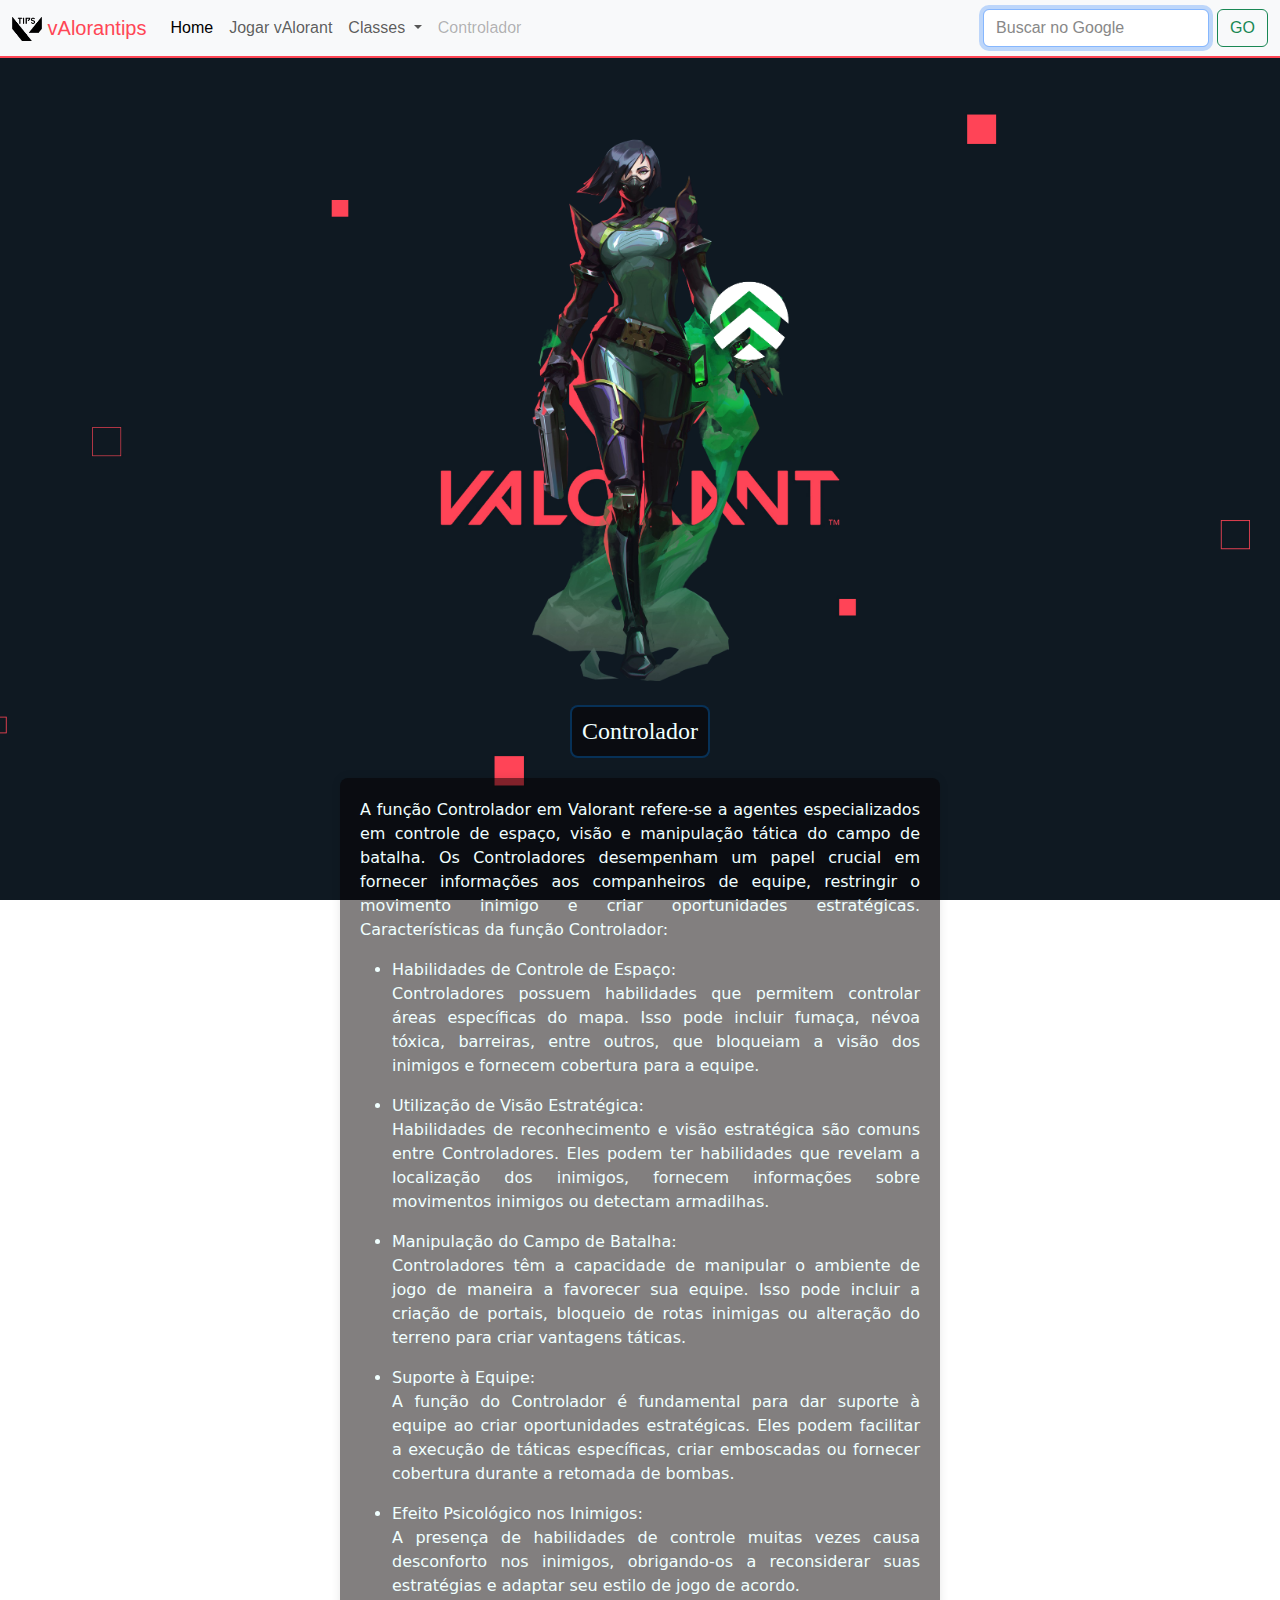
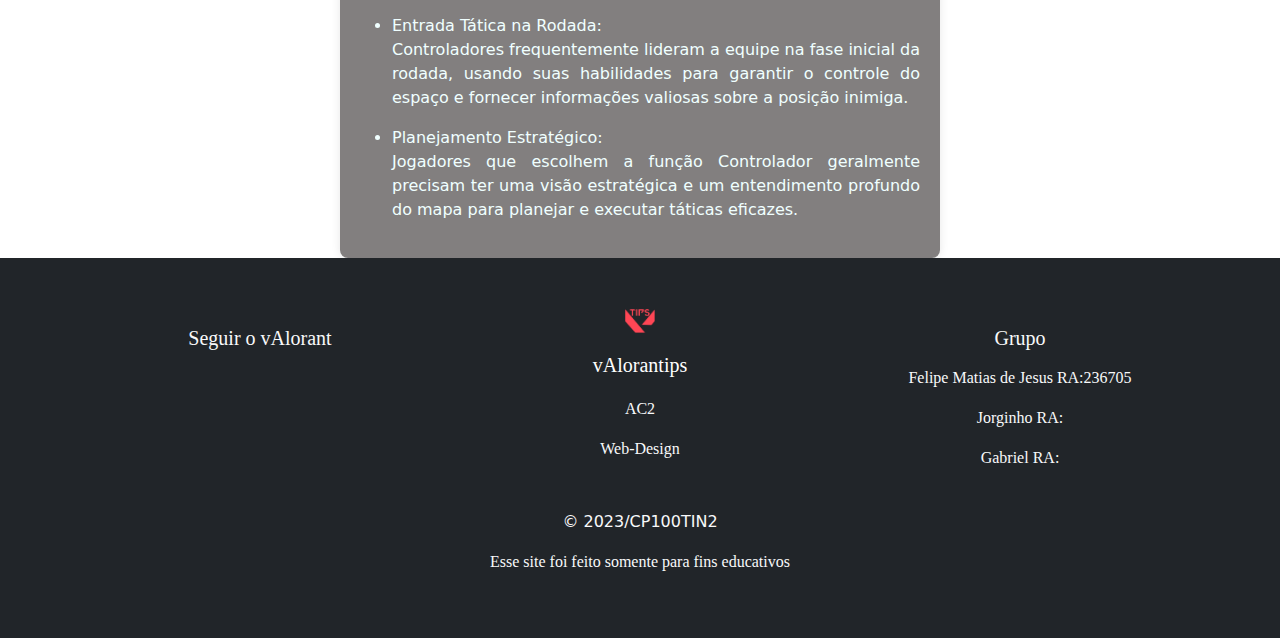
==== control.html @ b728f5d7 "subindo ac2" ====
<!DOCTYPE html>
<html lang="pt-br">

<head>
    <meta charset="UTF-8">
    <meta name="viewport" content="width=device-width, initial-scale=1.0">
    <link href="https://fonts.cdnfonts.com/css/valorant" rel="stylesheet">
    <link rel="icon" href="img/logo2.png" type="image/png">
    <title>Valorantips</title>
    <link rel="stylesheet" href="https://cdn.jsdelivr.net/npm/bootstrap@5.3.2/dist/css/bootstrap.min.css">
    <link rel="stylesheet" href="https://cdnjs.cloudflare.com/ajax/libs/animate.css/4.1.1/animate.min.css">
    <link rel="stylesheet" href="index.css">
</head>

<body style="background-image: url('img/bg0.jpg'); background-size: cover; background-position: center; background-repeat: no-repeat; padding: 0; margin: 0 auto;">
  <main>
    <nav class="navbar navbar-expand-lg bg-body-tertiary animate__animated animate__fadeIn fixed-top">
        <div class="container-fluid">
            <a class="navbar-brand" href="index.html">
                <img src="img/title.png" alt="Logo" width="30" height="24" class="d-inline-block align-text-top">
                vAlorantips
            </a>
            <button class="navbar-toggler" type="button" data-bs-toggle="collapse" data-bs-target="#navbarSupportedContent" aria-controls="navbarSupportedContent" aria-expanded="false" aria-label="Toggle navigation">
                <span class="navbar-toggler-icon"></span>
            </button>
            <div class="collapse navbar-collapse" id="navbarSupportedContent">
                <ul class="navbar-nav me-auto mb-2 mb-lg-0">
                    <li class="nav-item">
                        <a class="nav-link active" aria-current="page" href="index.html" target="_blank">Home</a>
                    </li>
                    <li class="nav-item">
                        <a class="nav-link" href="https://playvalorant.com/pt-br" target="_blank">Jogar vAlorant</a>
                    </li>
                    <li class="nav-item dropdown">
                        <a class="nav-link dropdown-toggle" href="#" role="button" data-bs-toggle="dropdown" aria-expanded="false">
                            Classes
                        </a>
                            <ul class="dropdown-menu">
                                <li><a class="dropdown-item" href="duelista.html">Duelista</a></li>
                                <li><a class="dropdown-item" href="inic.html">Inicializador</a></li>
                                <li><a class="dropdown-item" href="control.html">Controlador</a></li>
                                <li><a class="dropdown-item" href="sent.html">Sentinela</a></li>
                                <li><hr class="dropdown-divider"></li>
                                <li><a class="dropdown-item" href="divu.html">Divulgue nosso site!</a></li>
                            </ul>
                        </li>
                        <li class="nav-item">
                            <a class="nav-link disabled" aria-disabled="true">Controlador</a>
                        </li>
                    </ul>
                    <form class="d-flex" action="https://www.google.com/search" method="get"role="search">
                        <input class="form-control me-2 animate__animated animate__fadeIn" autocomplete="off" autofocus name="q" placeholder="Buscar no Google" type="search" aria-label="Search">
                        <button class="btn btn-outline-success" type="submit">GO</button>
                    </form>
                </div>
            </div>
        </nav>
    </header>

      </main>
      <section id="z" class="animate__animated animate__fadeIn text-center">
        <img src="img/viper.png" class="img-fluid" alt="Valorantips" width="380px">
      </section>

      <article>
        <div>
            <section>
              <br>
                <div class="centered-box">
                    <h4>Controlador</h4>
                    <div class="text-box2">
                        <p class="func">A função Controlador em Valorant refere-se a agentes especializados em controle de espaço, visão e manipulação tática do campo de batalha. Os Controladores desempenham um papel crucial em fornecer informações aos companheiros de equipe, restringir o movimento inimigo e criar oportunidades estratégicas. Características da função Controlador:
                            <ul style="text-align: left;">
                                <li>Habilidades de Controle de Espaço:</li>
                                <p class="func">Controladores possuem habilidades que permitem controlar áreas específicas do mapa. Isso pode incluir fumaça, névoa tóxica, barreiras, entre outros, que bloqueiam a visão dos inimigos e fornecem cobertura para a equipe.</p>
                        
                                <li>Utilização de Visão Estratégica:</li>
                                <p class="func">Habilidades de reconhecimento e visão estratégica são comuns entre Controladores. Eles podem ter habilidades que revelam a localização dos inimigos, fornecem informações sobre movimentos inimigos ou detectam armadilhas.</p>
                        
                                <li>Manipulação do Campo de Batalha:</li>
                                <p class="func">Controladores têm a capacidade de manipular o ambiente de jogo de maneira a favorecer sua equipe. Isso pode incluir a criação de portais, bloqueio de rotas inimigas ou alteração do terreno para criar vantagens táticas.</p>
                        
                                <li>Suporte à Equipe:</li>
                                <p class="func">A função do Controlador é fundamental para dar suporte à equipe ao criar oportunidades estratégicas. Eles podem facilitar a execução de táticas específicas, criar emboscadas ou fornecer cobertura durante a retomada de bombas.</p>
                        
                                <li>Efeito Psicológico nos Inimigos:</li>
                                <p class="func">A presença de habilidades de controle muitas vezes causa desconforto nos inimigos, obrigando-os a reconsiderar suas estratégias e adaptar seu estilo de jogo de acordo.</p>
                        
                                <li>Entrada Tática na Rodada:</li>
                                <p class="func">Controladores frequentemente lideram a equipe na fase inicial da rodada, usando suas habilidades para garantir o controle do espaço e fornecer informações valiosas sobre a posição inimiga.</p>
                        
                                <li>Planejamento Estratégico:</li>
                                <p class="func">Jogadores que escolhem a função Controlador geralmente precisam ter uma visão estratégica e um entendimento profundo do mapa para planejar e executar táticas eficazes.</p>
                            </ul>
                        </p>
                        
                    </div>
                </div>
            </section>
        </div>
    </article>
    

    <footer class="bg-dark text-light text-center py-5">
        <div class="container" style="font-family: 'Valorant';">
            <div class="row">
                <div class="col-lg-4 mb-4 mb-lg-0">
                    <h5 class="text mb-3">Seguir o vAlorant</h5>
                    <div class="social-icons">
                        <a href="https://www.facebook.com/valorantbrasil" target="_blank"><i class="fab fa-facebook fa-2x"></i></a>
                        <a href="https://twitter.com/valorantbrasil" target="_blank"><i class="fab fa-twitter fa-2x"></i></a>
                        <a href="https://www.instagram.com/valorantbrasil" target="_blank"><i class="fab fa-instagram fa-2x"></i></a>
                        <a href="https://discord.com/invite/valorant-br" target="_blank"><i class="fab fa-discord fa-2x"></i></a>
                    </div>
                </div>
                <div class="col-lg-4 mb-4 mb-lg-0">
                    <img src="img/logo.png" alt="Logo" width="30" height="24" class="d-inline-block align-text-top">
                    <h5><a href="index.html" style="color: #ffffff; text-decoration: none; transition: color 0.1s ease-in-out;" onmouseover="this.style.color='#FF4655'" onmouseout="this.style.color='#fff'">vAlorantips</a></h5>
                    <p>AC2</p>
                    <p>Web-Design</p>
                </div>
                <div class="col-lg-4">
                    <h5 class="text mb-3">Grupo</h5>
                    <p>Felipe Matias de Jesus RA:236705</p>
                    <p>Jorginho RA:</p>
                    <p>Gabriel RA:</p>
                </div>
            </div>
        </div>
        <div class="container mt-4">
            <p>&copy; 2023/CP100TIN2</p>
            <p style="font-family: 'Valorant';">Esse site foi feito somente para fins educativos</p>
        </div>
    </footer>
      
      
    
    
            <script src="https://cdn.jsdelivr.net/npm/@popperjs/core@2.11.8/dist/umd/popper.min.js" integrity="sha384-I7E8VVD/ismYTF4hNIPjVp/Zjvgyol6VFvRkX/vR+Vc4jQkC+hVqc2pM8ODewa9r" crossorigin="anonymous"></script>
            <script src="https://cdn.jsdelivr.net/npm/bootstrap@5.3.2/dist/js/bootstrap.min.js" integrity="sha384-BBtl+eGJRgqQAUMxJ7pMwbEyER4l1g+O15P+16Ep7Q9Q+zqX6gSbd85u4mG4QzX+" crossorigin="anonymous"></script>
            <noscript>Javascript não encontrado</noscript>
  </body>
</html>
---- index.css ----
.navbar-brand,
.navbar-nav .nav-link
{
    font-family: 'Valorant', sans-serif; /* Substitua 'Arial' pela fonte desejada */
}

.navbar-brand{
    color: #FF4655;
}

form.d-flex input[type="search"]::placeholder {
    color: #888; /* Cor do texto do placeholder */
    font-family: 'Valorant', sans-serif; /* Substitua 'SuaFontePreferida' pela fonte desejada */
    /* Outros estilos de texto, se necessário */
}

.dropdown-item, .btn{
    font-family: 'Valorant', sans-serif;
}


body{

        margin: 0;
        padding: 0;
        background: url('img/bgall.png.jpg') center/cover no-repeat fixed; 
        height: 100vh;
}
    
.content {
        padding: 50px; /* ou o valor desejado */
    }
    
    nav.navbar {
        border-bottom: 2px solid #FF4655; /* Adapte a cor da borda conforme necessário */
        z-index: 50;
    }
    
    .articles-container {
        display: flex;
        justify-content: space-between; /* Espaçamento igual entre os elementos, colocando um na extrema direita e outro na extrema esquerda */
        margin-top: 50px;
    }
    
    h5 {
        margin: 20px 0;
        text-align: center;
    }
    
    #y {
        margin-right: auto; /* Empurra para a extrema direita */
        color:azure;
        justify-content: center;
    }
    
    #x {
        margin-left: auto; /* Empurra para a extrema esquerda */
        color:azure;
        justify-content: center;
    }
    #z{
        width: 100%; /* Ajusta a largura para ocupar 100% do contêiner pai */
        height: auto; /* Mantém a proporção original da imagem */
        padding-top: 60px;
    }   

    #vid{ 
        color: azure;
        font-family: 'Valorant', sans-serif;
        text-align: center;
    }
    
    .text-box {
        background-color: rgba(6, 0, 0, 0.5);
        padding: 20px;
        border-radius: 8px;
        margin-top: 20px;
        box-shadow: 0 0 10px rgba(0, 0, 0, 0.1); /* Optional: Add a subtle box shadow */
        max-width: 350px; /* Set the maximum width as per your design */
        margin-left: auto; /* Center the box by pushing it to the right margin */
        margin-right: auto; /* Center the box by pushing it to the left margin */
        word-wrap: break-word; /* Allow long words to be broken and wrap onto the next line */
        overflow-wrap: break-word;
        color: azure;
    }
    .text-box2{
        background-color: rgba(6, 0, 0, 0.5);
        padding: 20px;
        border-radius: 8px;
        margin-top: 20px;
        box-shadow: 0 0 10px rgba(0, 0, 0, 0.1); /* Optional: Add a subtle box shadow */
        max-width: 600px; /* Set the maximum width as per your design */
        margin-left: auto; /* Center the box by pushing it to the right margin */
        margin-right: auto; /* Center the box by pushing it to the left margin */
        word-wrap: break-word; /* Allow long words to be broken and wrap onto the next line */
        overflow-wrap: break-word;
        color: azure;
    }

    footer {
        background-color: #343a40;
        color: white;
    }
    
    .centered-box {
        text-align: center;
    }

    .centered-box h4{
        background-color: rgba(6, 0, 0, 0.5);
        border: 2px solid rgba(6, 85, 158, 0.5);
        padding: 10px;
        border-radius: 8px;
        display: inline-block;
        margin: 0; /* Remove a margem padrão do h4 */
        color: azure;
        font-family: Valorant;
    }

    #vava {

        background-color: rgba(6, 0, 0, 0.5);
        border: 2px solid, #FF4655;
        border-radius: 8px;
        display: inline-block;
        margin: 0; 
        color: azure;
        font-family: Valorant;
        text-align: center;
    }
 .func{
    text-align: justify;
 }

 .social-icons a i {
    font-size: 2em; /* Tamanho do ícone */
    margin-right: 5px; /* Espaçamento entre o ícone e o texto */
}

/* Cores personalizadas para cada ícone */
.social-icons a[href*="facebook"] i { color: #3b5998; } /* Azul do Facebook */
.social-icons a[href*="twitter"] i { color: #1da1f2; } /* Azul do Twitter */
.social-icons a[href*="instagram"] i { color: #e4405f; } /* Rosa do Instagram */
.social-icons a[href*="discord"] i { color: #7289DA; }
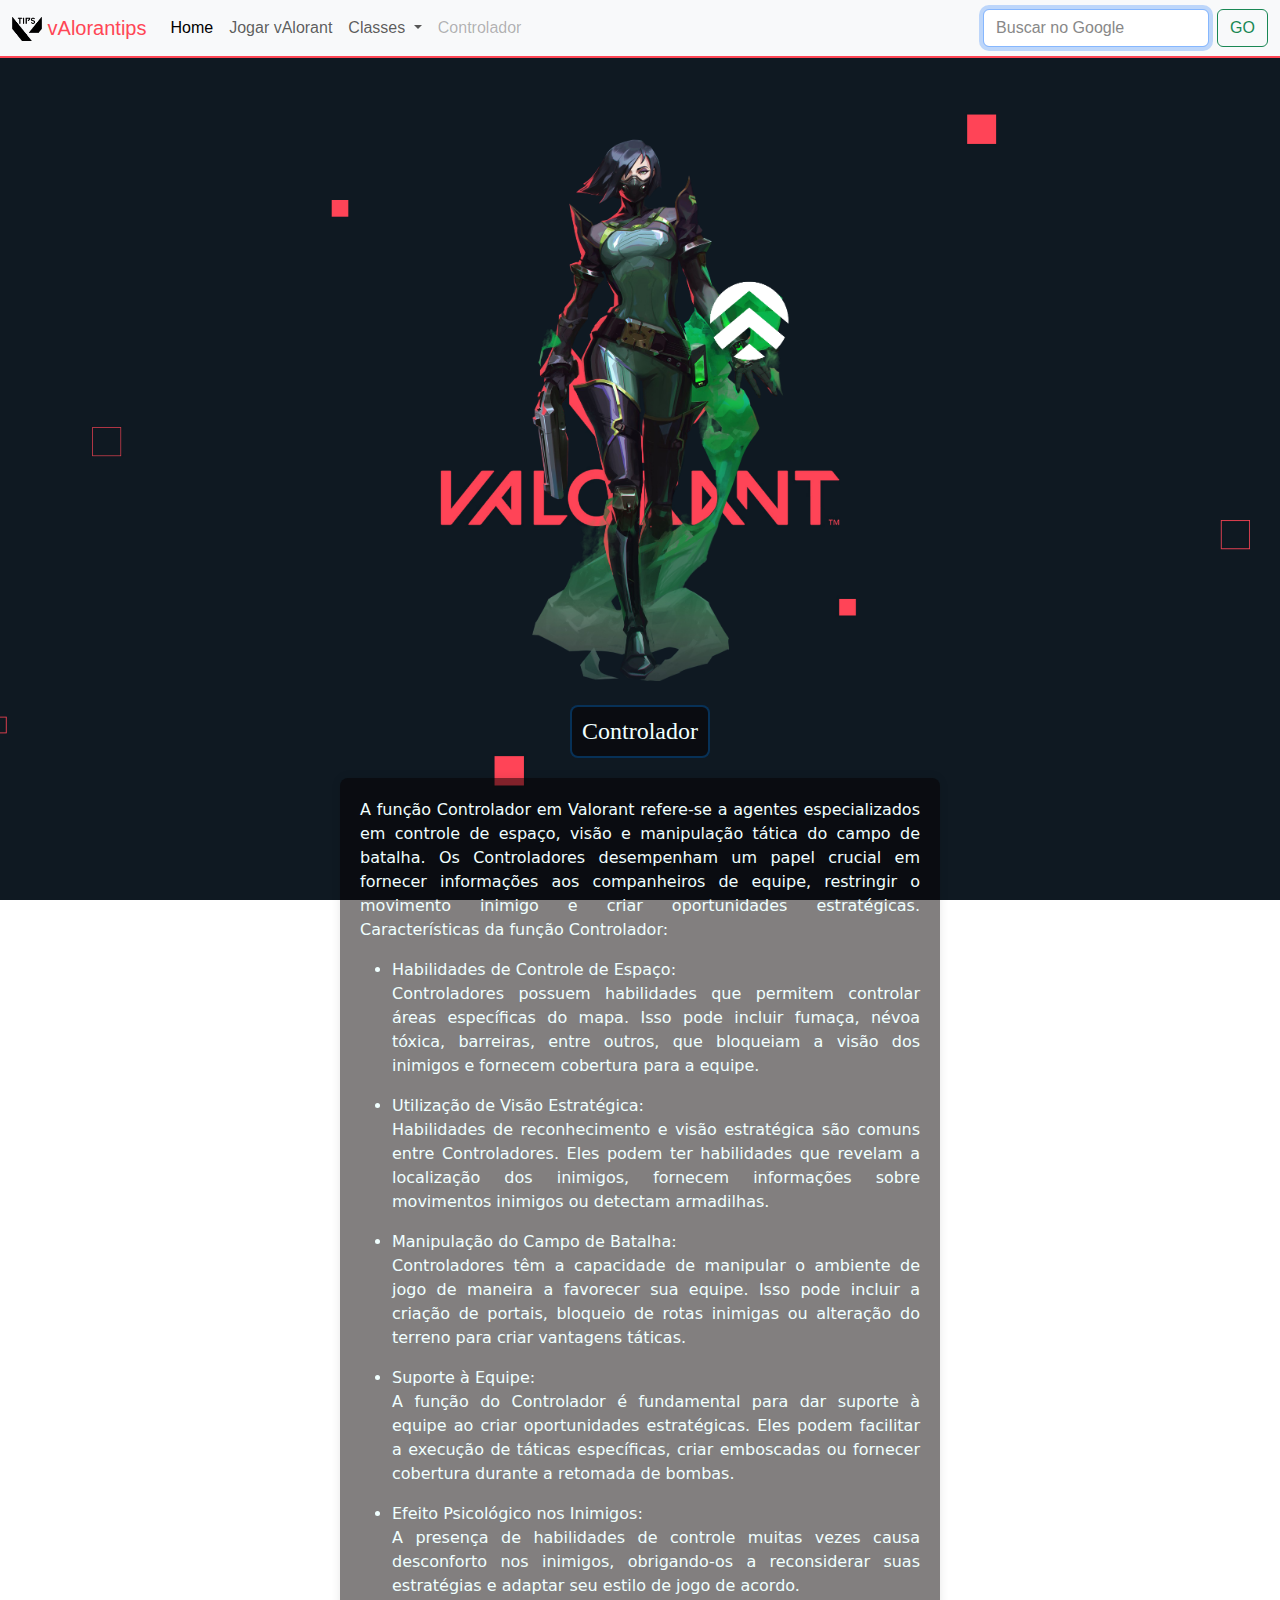
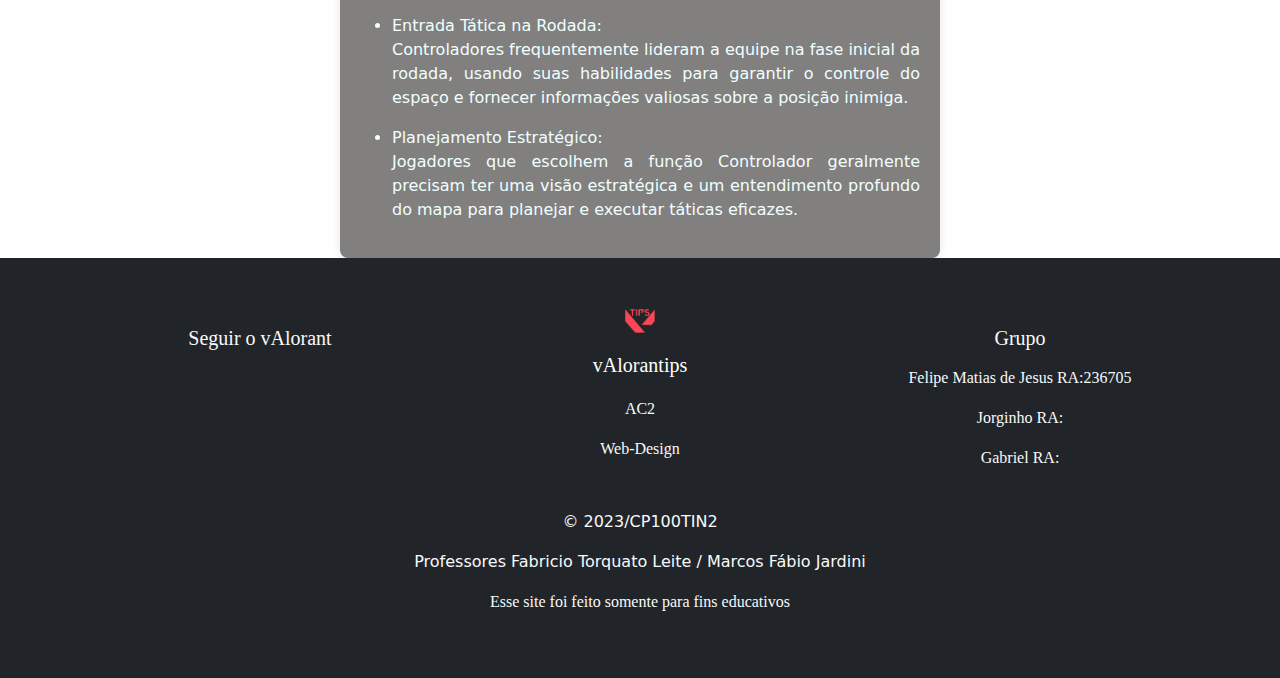
==== commit f15471d3: "Update control.html" ====
--- a/control.html
+++ b/control.html
@@ -37,7 +37,7 @@
                         </a>
                             <ul class="dropdown-menu">
                                 <li><a class="dropdown-item" href="duelista.html">Duelista</a></li>
-                                <li><a class="dropdown-item" href="inic.html">Inicializador</a></li>
+                                <li><a class="dropdown-item" href="inic.html">Iniciador</a></li>
                                 <li><a class="dropdown-item" href="control.html">Controlador</a></li>
                                 <li><a class="dropdown-item" href="sent.html">Sentinela</a></li>
                                 <li><hr class="dropdown-divider"></li>
@@ -129,6 +129,7 @@
         </div>
         <div class="container mt-4">
             <p>&copy; 2023/CP100TIN2</p>
+            <p>Professores Fabricio Torquato Leite / Marcos Fábio Jardini</p>
             <p style="font-family: 'Valorant';">Esse site foi feito somente para fins educativos</p>
         </div>
     </footer>
@@ -140,4 +141,4 @@
             <script src="https://cdn.jsdelivr.net/npm/bootstrap@5.3.2/dist/js/bootstrap.min.js" integrity="sha384-BBtl+eGJRgqQAUMxJ7pMwbEyER4l1g+O15P+16Ep7Q9Q+zqX6gSbd85u4mG4QzX+" crossorigin="anonymous"></script>
             <noscript>Javascript não encontrado</noscript>
   </body>
-</html>+</html>
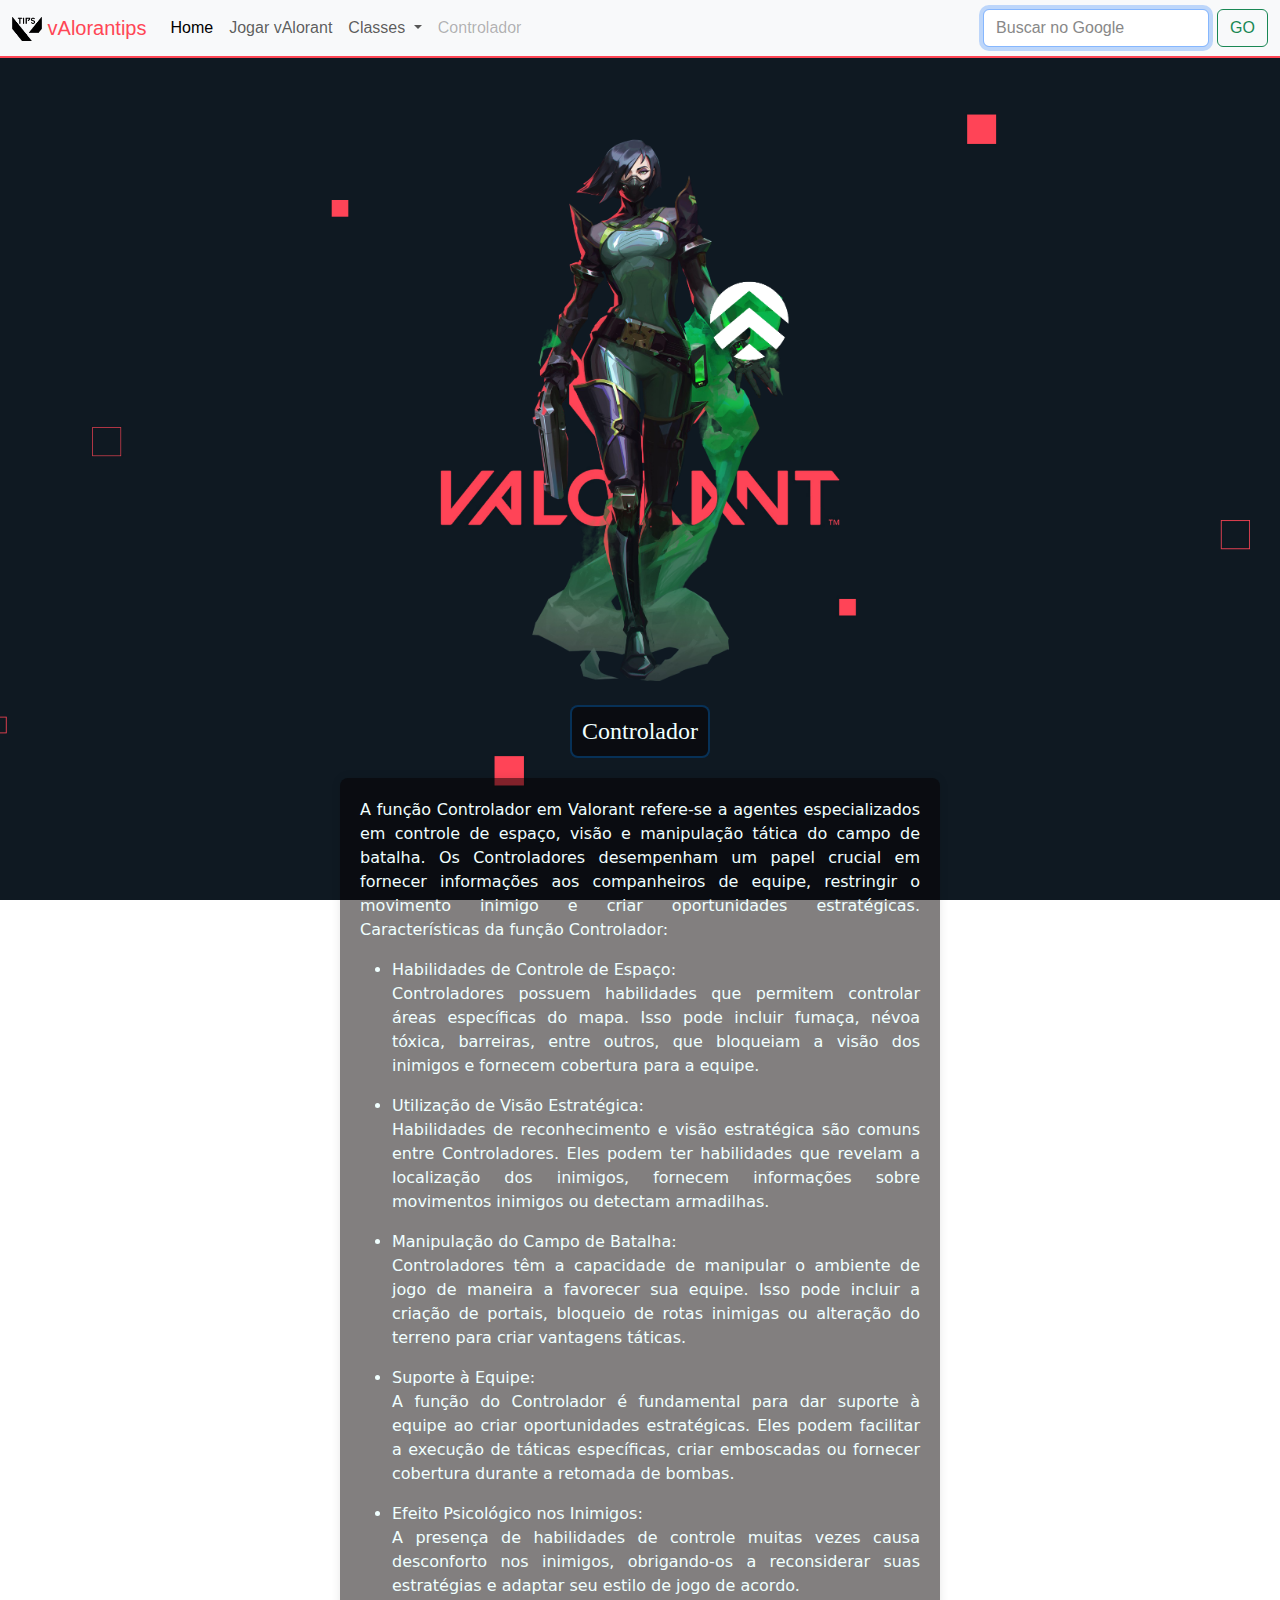
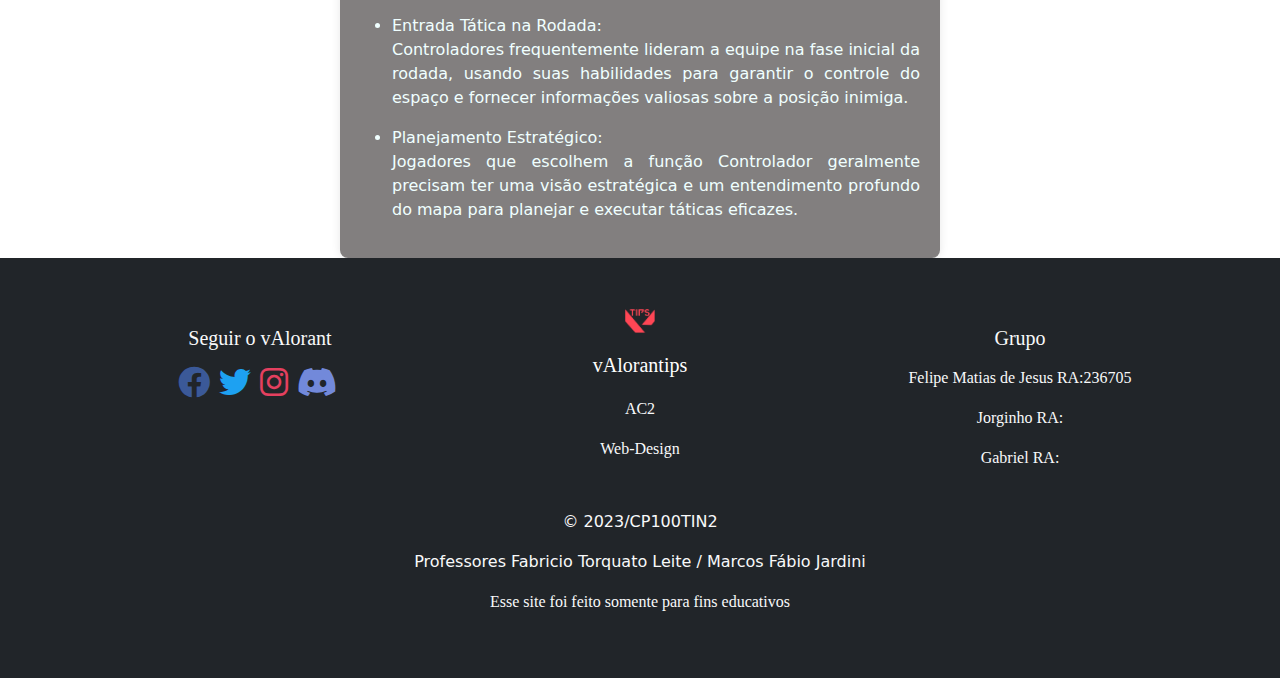
==== commit 7590331e: "Update control.html head" ====
--- a/control.html
+++ b/control.html
@@ -9,6 +9,7 @@
     <title>Valorantips</title>
     <link rel="stylesheet" href="https://cdn.jsdelivr.net/npm/bootstrap@5.3.2/dist/css/bootstrap.min.css">
     <link rel="stylesheet" href="https://cdnjs.cloudflare.com/ajax/libs/animate.css/4.1.1/animate.min.css">
+    <link rel="stylesheet" href="https://cdnjs.cloudflare.com/ajax/libs/font-awesome/6.0.0/css/all.min.css">
     <link rel="stylesheet" href="index.css">
 </head>
 
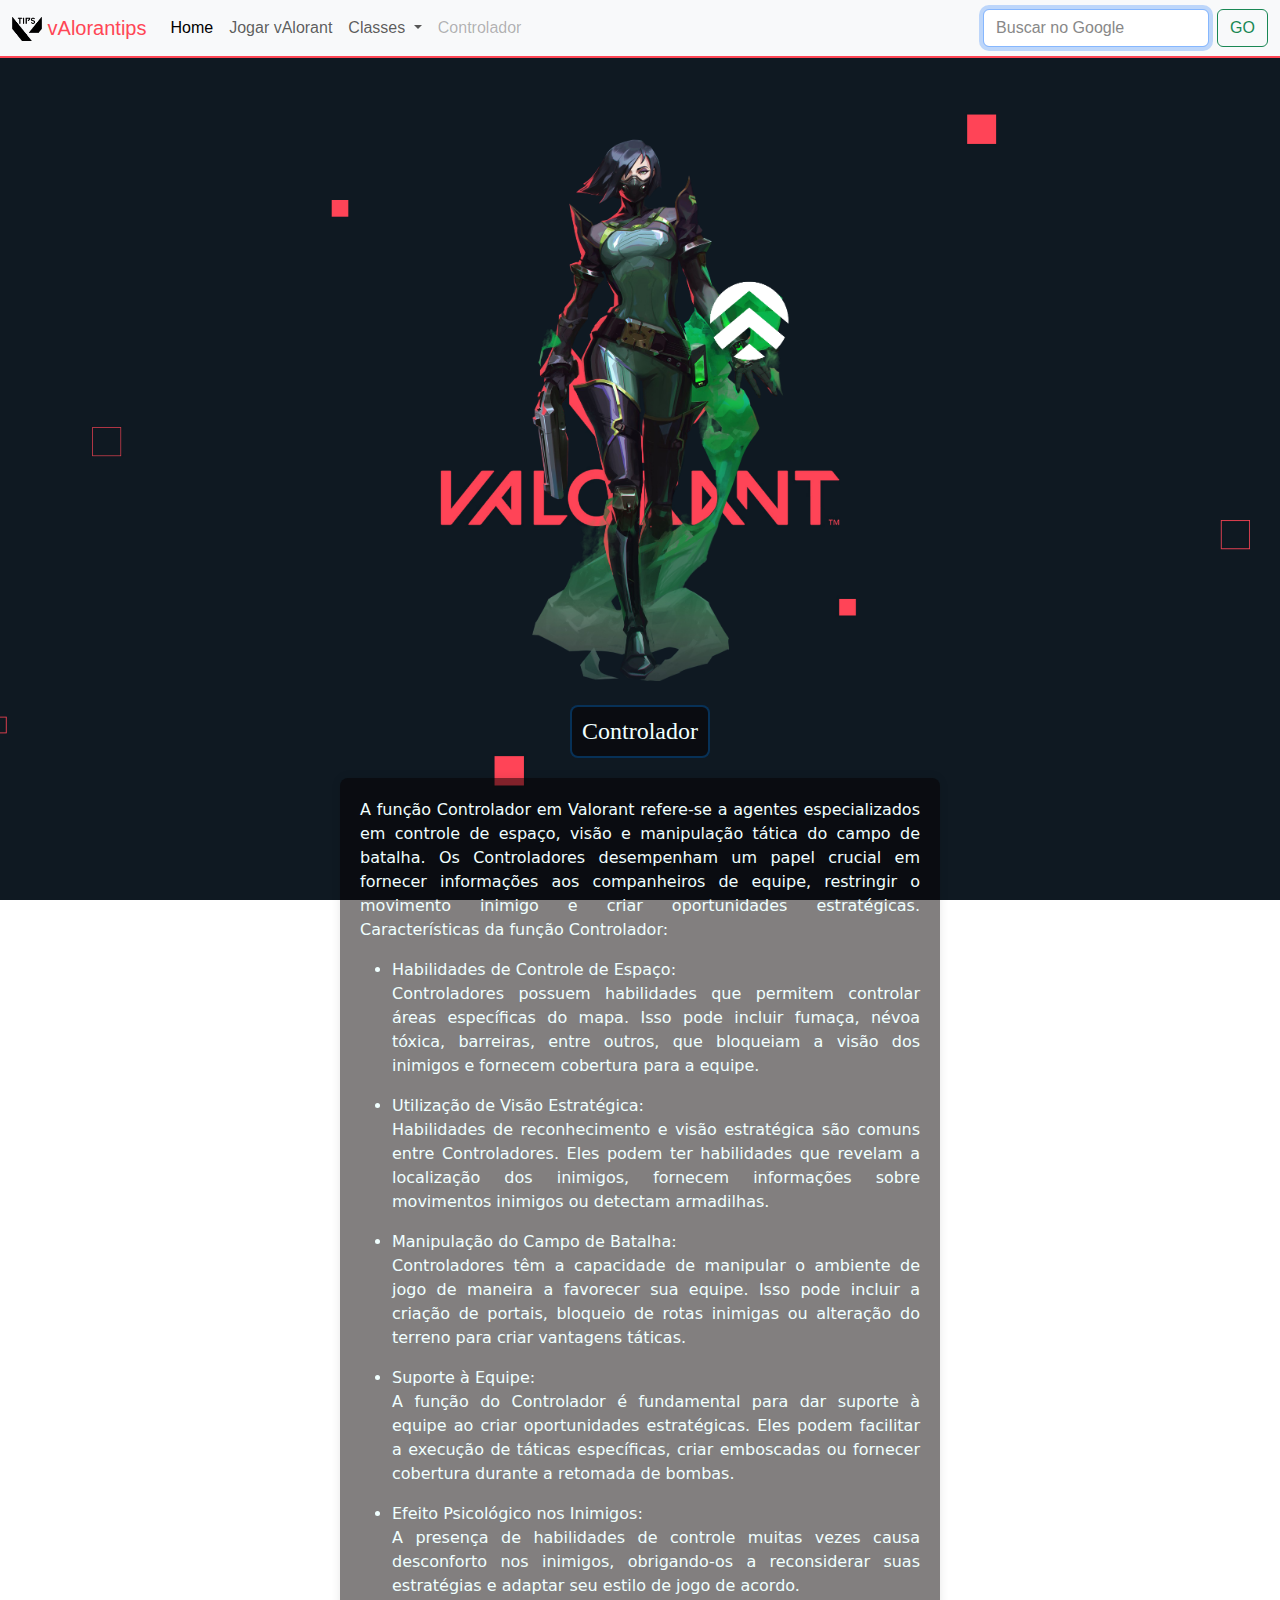
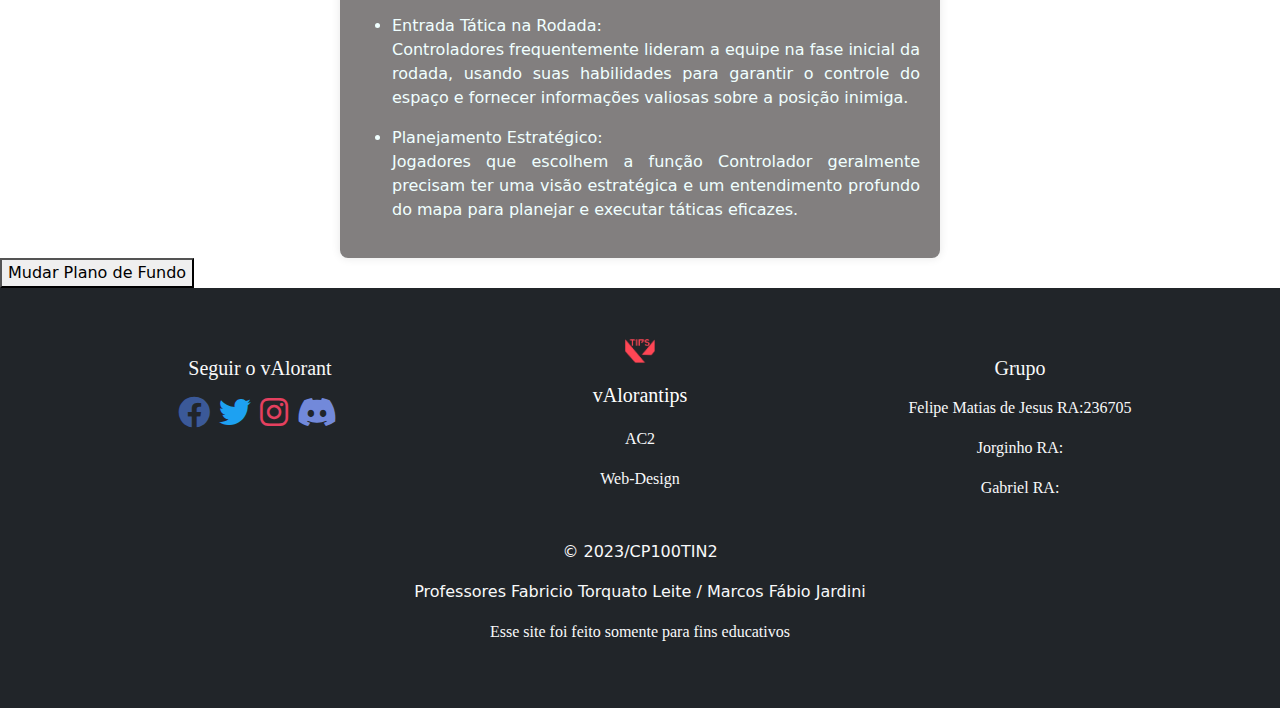
==== commit 184195c1: "Update background button control.html" ====
--- a/control.html
+++ b/control.html
@@ -100,7 +100,30 @@
             </section>
         </div>
     </article>
-    
+ 
+ <button id="changeBackgroundBtn">Mudar Plano de Fundo</button>
+ 
+ <script>
+    document.addEventListener('DOMContentLoaded', function () {
+        // Lista de caminhos para suas imagens de fundo
+        const imagens = ['img/bg0.jpg', 'img/divu2.gif', 'img/bgall.png.jpg', 'img/fundo1.jpeg', 'img/fundo2.jpg'];
+        
+        let indiceAtual = 0;
+
+        // Função para mudar o plano de fundo quando o botão for clicado
+        function changeBackground() {
+            
+            document.body.style.backgroundImage = "url('" + imagens[indiceAtual] + "')";
+            document.body.style.backgroundSize = "cover";
+
+            // Avança para a próxima imagem ou volta para a primeira se estiver na última
+            indiceAtual = (indiceAtual + 1) % imagens.length;
+        }
+
+        // Adiciona um ouvinte de evento ao botão
+        document.getElementById('changeBackgroundBtn').addEventListener('click', changeBackground);
+    });
+</script>
 
     <footer class="bg-dark text-light text-center py-5">
         <div class="container" style="font-family: 'Valorant';">
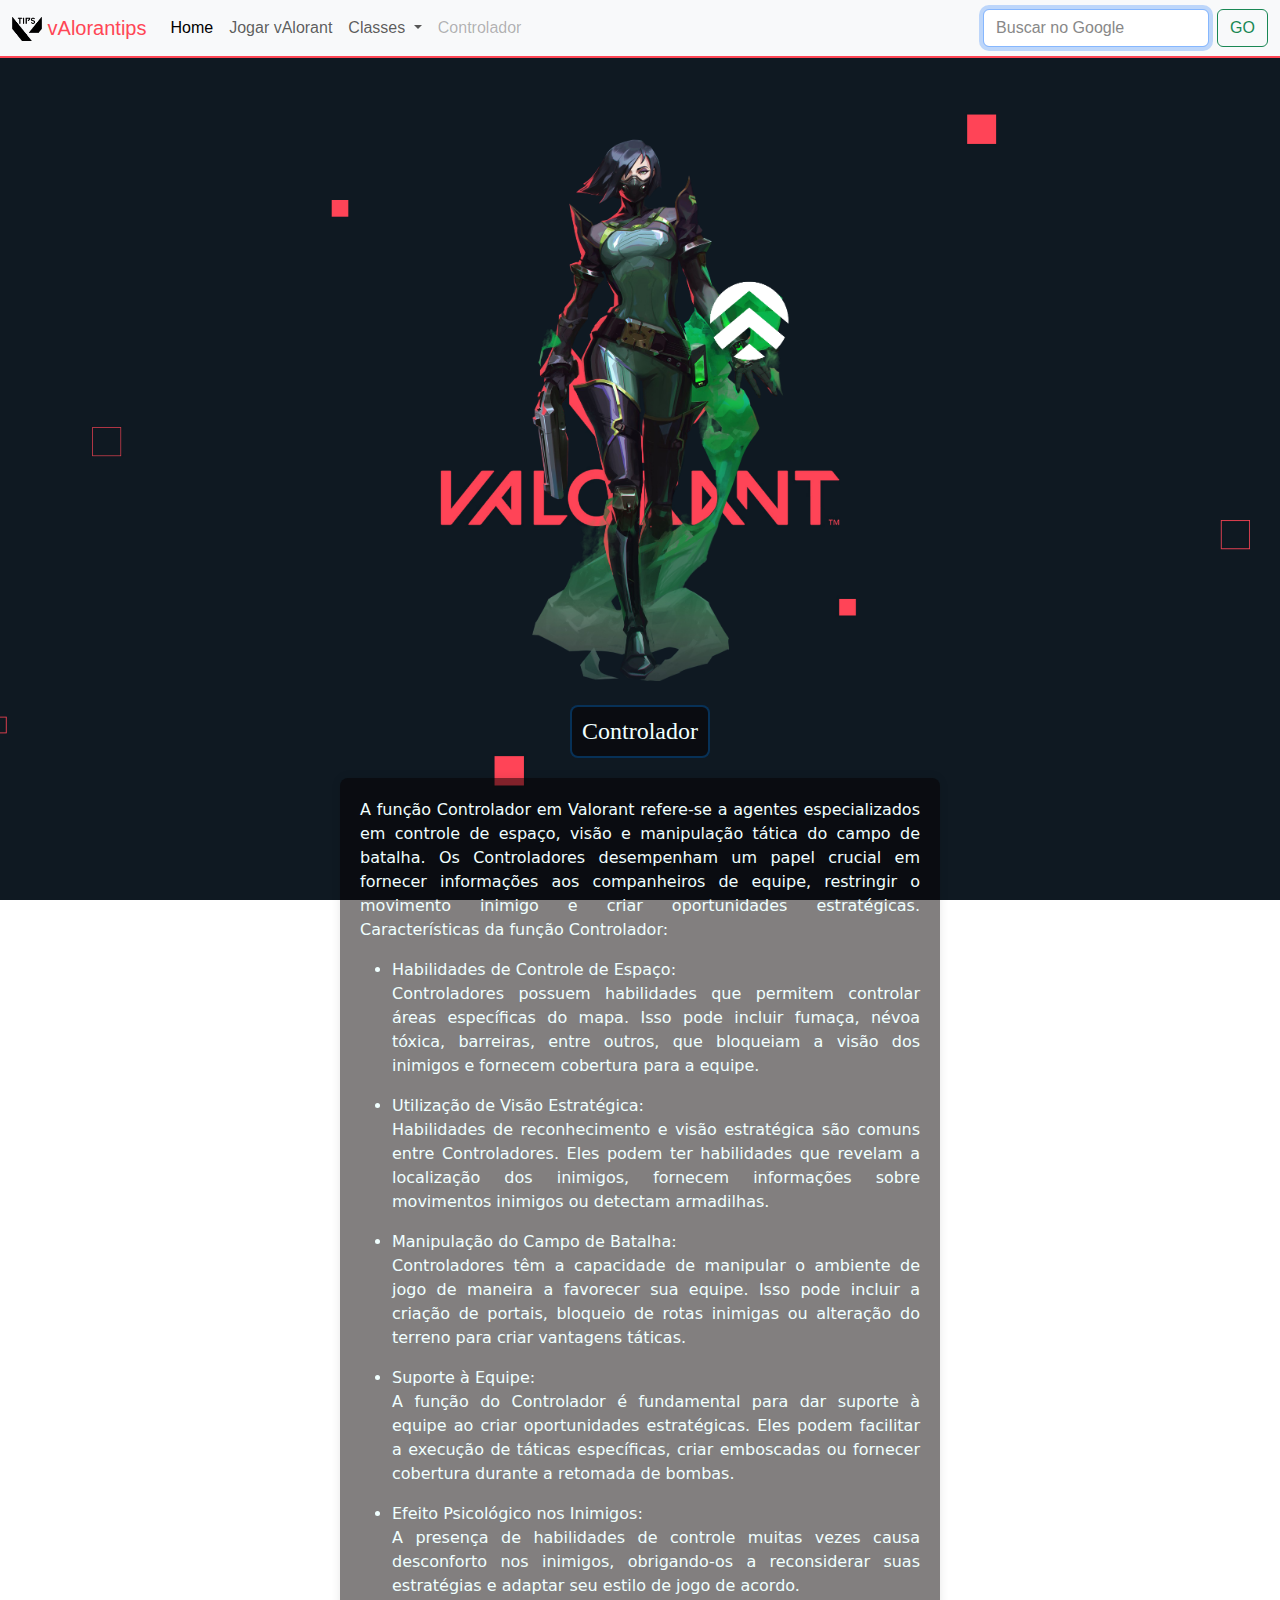
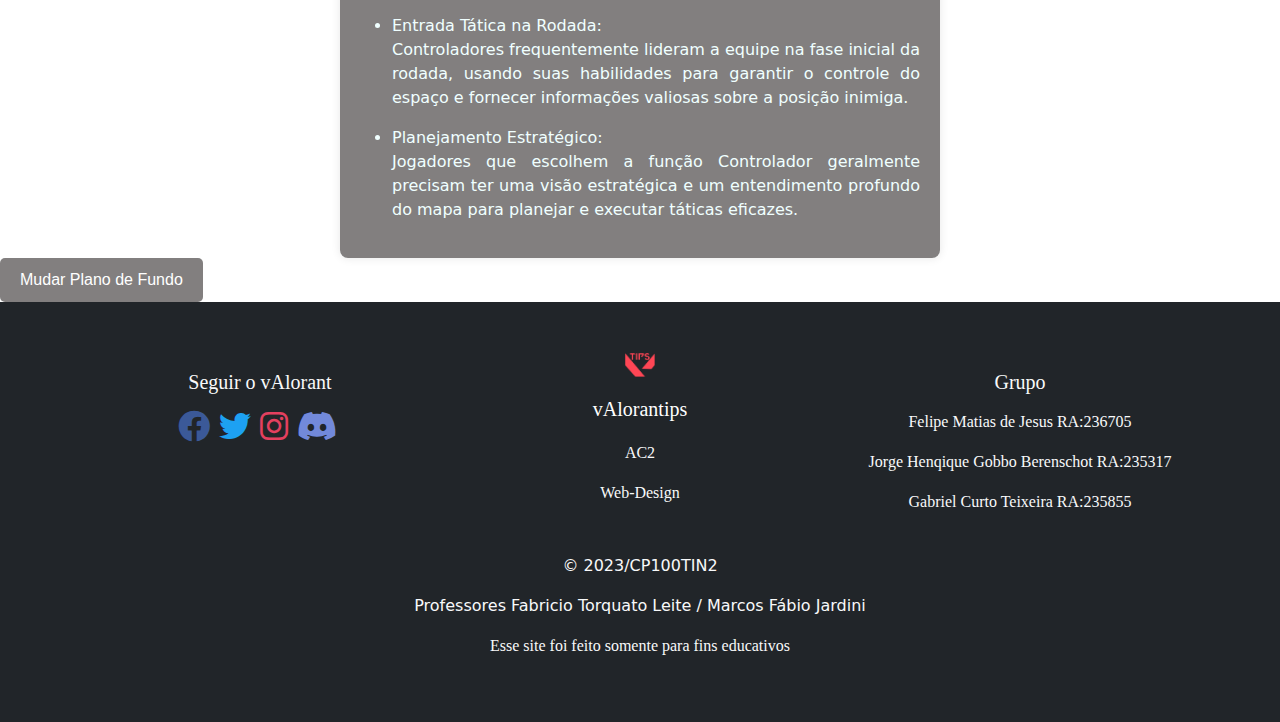
==== commit 76f693fc: "Update name RA control.html" ====
--- a/control.html
+++ b/control.html
@@ -105,7 +105,7 @@
  
  <script>
     document.addEventListener('DOMContentLoaded', function () {
-        // Lista de caminhos para suas imagens de fundo
+        // Lista de caminhos para as imagens de fundo
         const imagens = ['img/bg0.jpg', 'img/divu2.gif', 'img/bgall.png.jpg', 'img/fundo1.jpeg', 'img/fundo2.jpg'];
         
         let indiceAtual = 0;
@@ -146,8 +146,8 @@
                 <div class="col-lg-4">
                     <h5 class="text mb-3">Grupo</h5>
                     <p>Felipe Matias de Jesus RA:236705</p>
-                    <p>Jorginho RA:</p>
-                    <p>Gabriel RA:</p>
+                    <p>Jorge Henqique Gobbo Berenschot RA:235317</p>
+                    <p>Gabriel Curto Teixeira RA:235855</p>
                 </div>
             </div>
         </div>
--- a/index.css
+++ b/index.css
@@ -141,4 +141,20 @@
 .social-icons a[href*="facebook"] i { color: #3b5998; } /* Azul do Facebook */
 .social-icons a[href*="twitter"] i { color: #1da1f2; } /* Azul do Twitter */
 .social-icons a[href*="instagram"] i { color: #e4405f; } /* Rosa do Instagram */
-.social-icons a[href*="discord"] i { color: #7289DA; } +.social-icons a[href*="discord"] i { color: #7289DA; } 
+
+#changeBackgroundBtn {
+    background-color: rgba(6, 0, 0, 0.5); /* Cor de fundo */
+    color: white; /* Cor do texto */
+    padding: 10px 20px; /* Espaçamento interno (topo/baixo, esquerda/direita) */
+    font-size: 16px; /* Tamanho da fonte */
+    border: none; /* Remove a borda padrão */
+    border-radius: 5px; /* Adiciona cantos arredondados */
+    cursor: pointer; /* Muda o cursor ao passar por cima */
+    transition: background-color 0.3s ease; /* Adiciona uma transição suave à cor de fundo */
+    font-family: 'valorant', sans-serif;
+}
+
+#changeBackgroundBtn:hover {
+    background-color: #FF4655; 
+}
